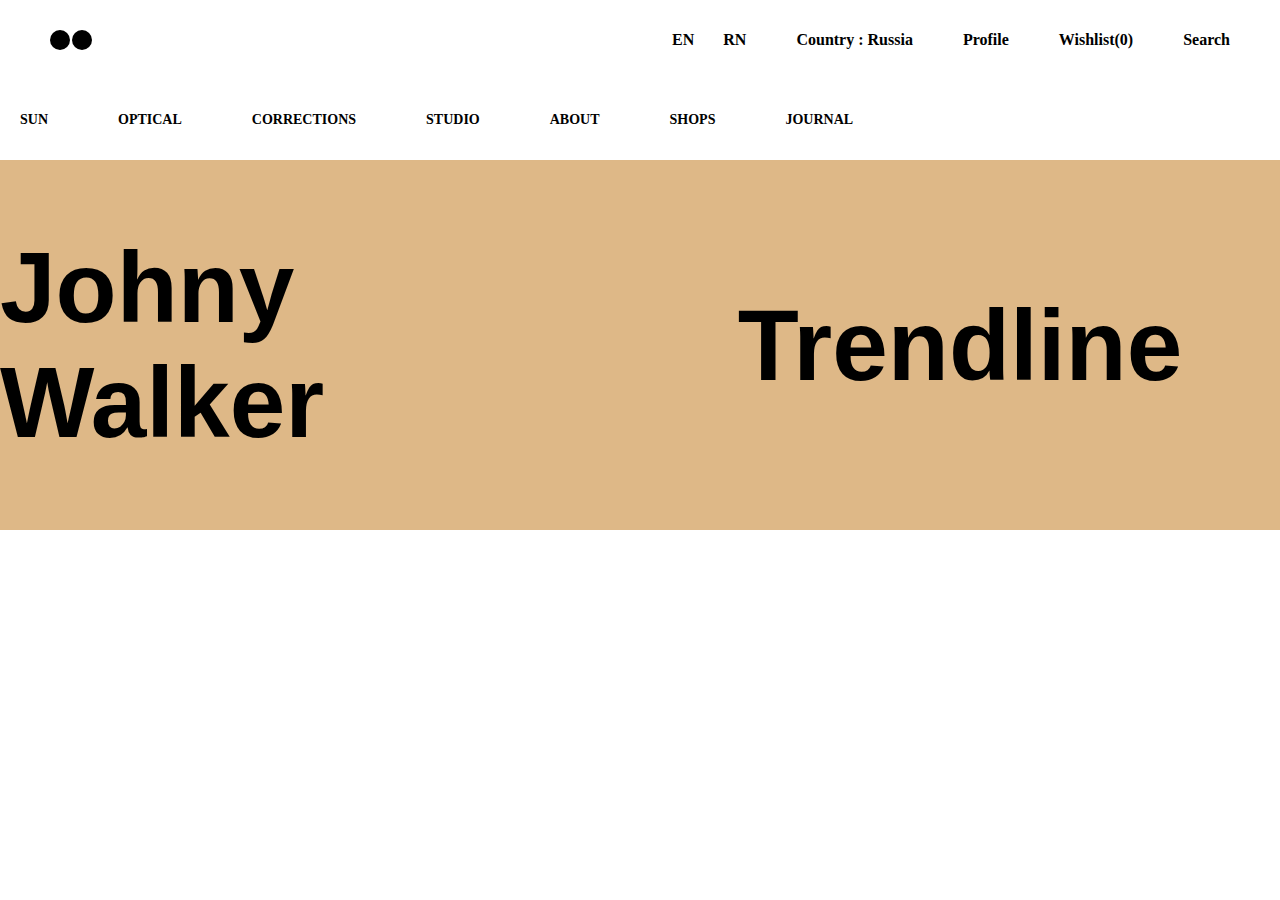
==== trendline/index.html @ aa2aceea "trendline project" ====
<!DOCTYPE html>
<html lang="en">
<head>
    <meta charset="UTF-8">
    <meta name="viewport" content="width=device-width, initial-scale=1.0">
    <title>Document</title>
    <link rel="stylesheet" href="style.css">
</head>
<body>
    <div id="main">
        <div id="nav">
            <div id="nav-part1">
                <div class="gola"></div>
                <div class="gola"></div>
            </div>
            <div id="nav-part2">
                <h4>EN <span>RN</span></h4>
                <h4>Country : Russia</h4>
                <h4>Profile</h4>
                <h4>Wishlist(0)</h4>
                <h4>Search</h4>
            </div>
        </div>
        <div id="nav2">
            <h3>Sun</h3>
            <h3>Optical</h3>
            <h3>Corrections</h3>
            <h3>Studio</h3>
            <h3>About</h3>
            <h3>Shops</h3>
            <h3>Journal</h3>
        </div>
        <div id="content">
        <div id="text-content">
            <div class="elem">
                <h1>Johny Walker</h1>
            </div>
            <div class="elem">
                <h1>Trendline</h1>
            </div>
            <div class="elem">
                <h1>Tesla</h1>
            </div>
        </div>
        </div>
    </div>
</body>
</html>
---- trendline/style.css ----
*{
    margin: 0;
    padding: 0;
    box-sizing: border-box;
}

html,body{
    height: 100%;
    width: 100%;
}

#main{
    height: 100%;
    width: 100%;
    
}

#nav{
    /* background-color: yellow; */
    display: flex;
    justify-content: space-between;
    align-items: center;
    height: 80px;
    width: 100%;
    padding: 0 50px;
}

#nav-part1{
    display: flex;
    gap: 2px;
}

#nav-part2{
    display: flex;
    align-items: center;
    justify-content: center;
    gap: 50px;
}
#nav-part h4{
    font-size: 16px;
    font-weight: 500;
}

#nav-part2 h4 span{
    /* color: rgb(103, 103, 104); */
    margin-left: 25px;
}

 
.gola{
    height: 20px;
    width: 20px;
    background-color: black;
    border-radius: 50%;
}

#nav2{
    height: 80px;
    width: 100%;
    /* background-color: aqua; */
    display: flex;
    align-items: center;
    gap: 70px;
    padding: 0 20px;    
}

#nav2 h3{
    font-size: 14px;
    text-transform: uppercase;
}

#content{
    width: 100%;
    height: calc(100% - 160px);
    /* background-color: #d05e5e; */
}

#text-content{
    width: 100%;
    height: 50%;
    background-color: burlywood;
    display: flex;
    flex-wrap: nowrap;
    overflow-x: auto;
    font-family: 'Gill Sans', 'Gill Sans MT', Calibri, 'Trebuchet MS', sans-serif;
    font-size: 50px;
    font-weight: 100;
}

#text-content::-webkit-scrollbar{
    background-color: transparent;
    height: 7px;
}
#text-content::-webkit-scrollbar-thumb{
    background-color: orange;
}
.elem{
    width: 50%;
    height: 100%;
    /* background-color: rgb(56, 253, 99); */
    flex-shrink: 0;
    display: flex;
    justify-content: center;
    align-items: center;
}
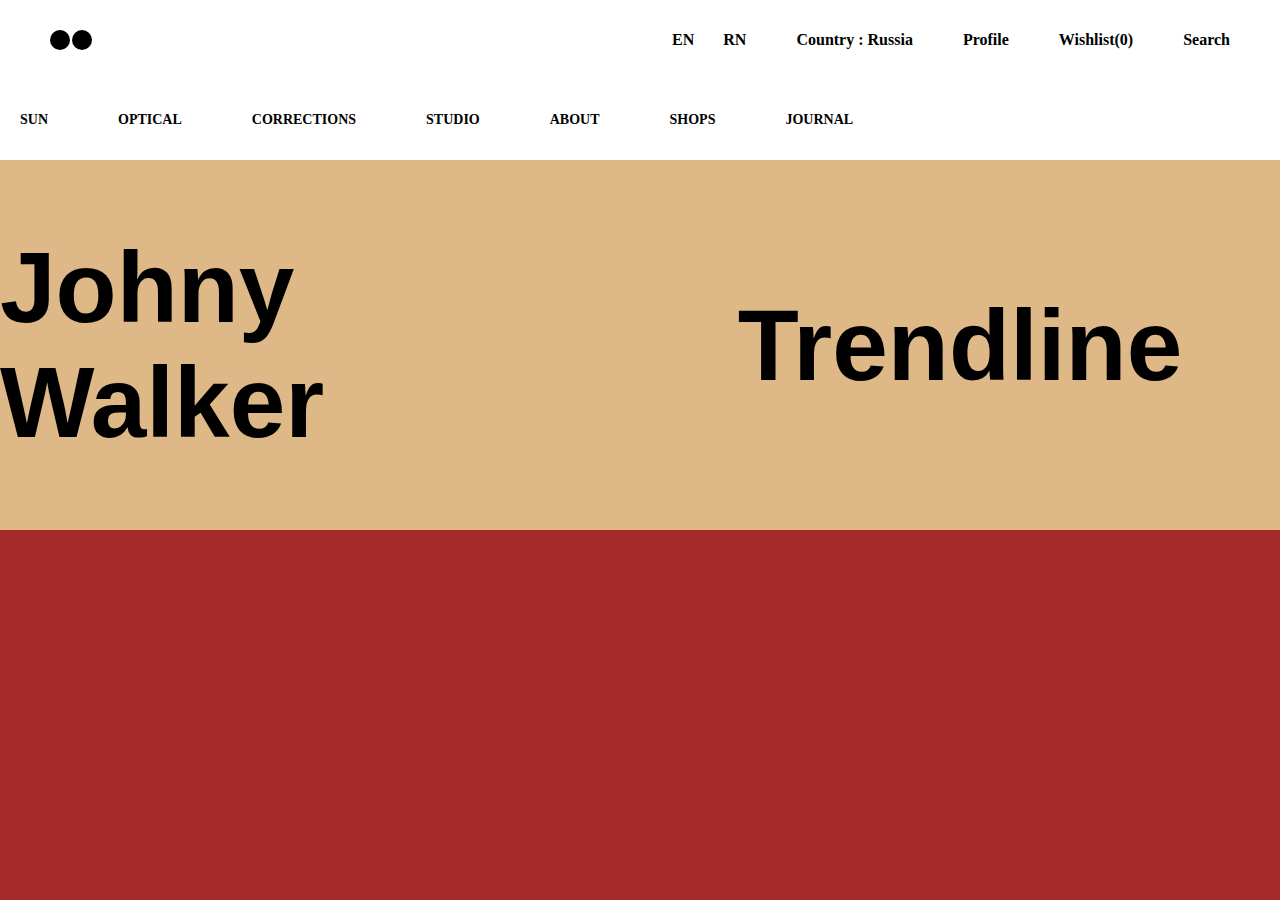
==== commit 69a8908c: "trendline done" ====
--- a/trendline/index.html
+++ b/trendline/index.html
@@ -42,6 +42,11 @@
                 <h1>Tesla</h1>
             </div>
         </div>
+        <div id="image-content">
+           <img src="https://images.unsplash.com/photo-1469334031218-e382a71b716b?q=80&w=2070&auto=format&fit=crop&ixlib=rb-4.0.3&ixid=M3wxMjA3fDB8MHxwaG90by1wYWdlfHx8fGVufDB8fHx8fA%3D%3D" alt="">
+            <img src="https://plus.unsplash.com/premium_photo-1661645328747-49eb39476123?q=80&w=1932&auto=format&fit=crop&ixlib=rb-4.0.3&ixid=M3wxMjA3fDB8MHxwaG90by1wYWdlfHx8fGVufDB8fHx8fA%3D%3D" alt="">
+            <img src="https://plus.unsplash.com/premium_photo-1663045839925-70a7617721e5?q=80&w=2070&auto=format&fit=crop&ixlib=rb-4.0.3&ixid=M3wxMjA3fDB8MHxwaG90by1wYWdlfHx8fGVufDB8fHx8fA%3D%3D" alt="">
+        </div>
         </div>
     </div>
 </body>
--- a/trendline/style.css
+++ b/trendline/style.css
@@ -102,4 +102,22 @@
     display: flex;
     justify-content: center;
     align-items: center;
+}
+
+#image-content{
+    height: 50%;
+    width: 100%;
+    background-color: brown;
+    display: flex;
+    overflow-x: auto;
+}
+
+#image-content::-webkit-scrollbar{
+    display: none;
+}
+#image-content img{
+    flex-shrink: 0;
+    width: 100%;
+    object-fit: none;
+    object-position: 50% 15%;
 }